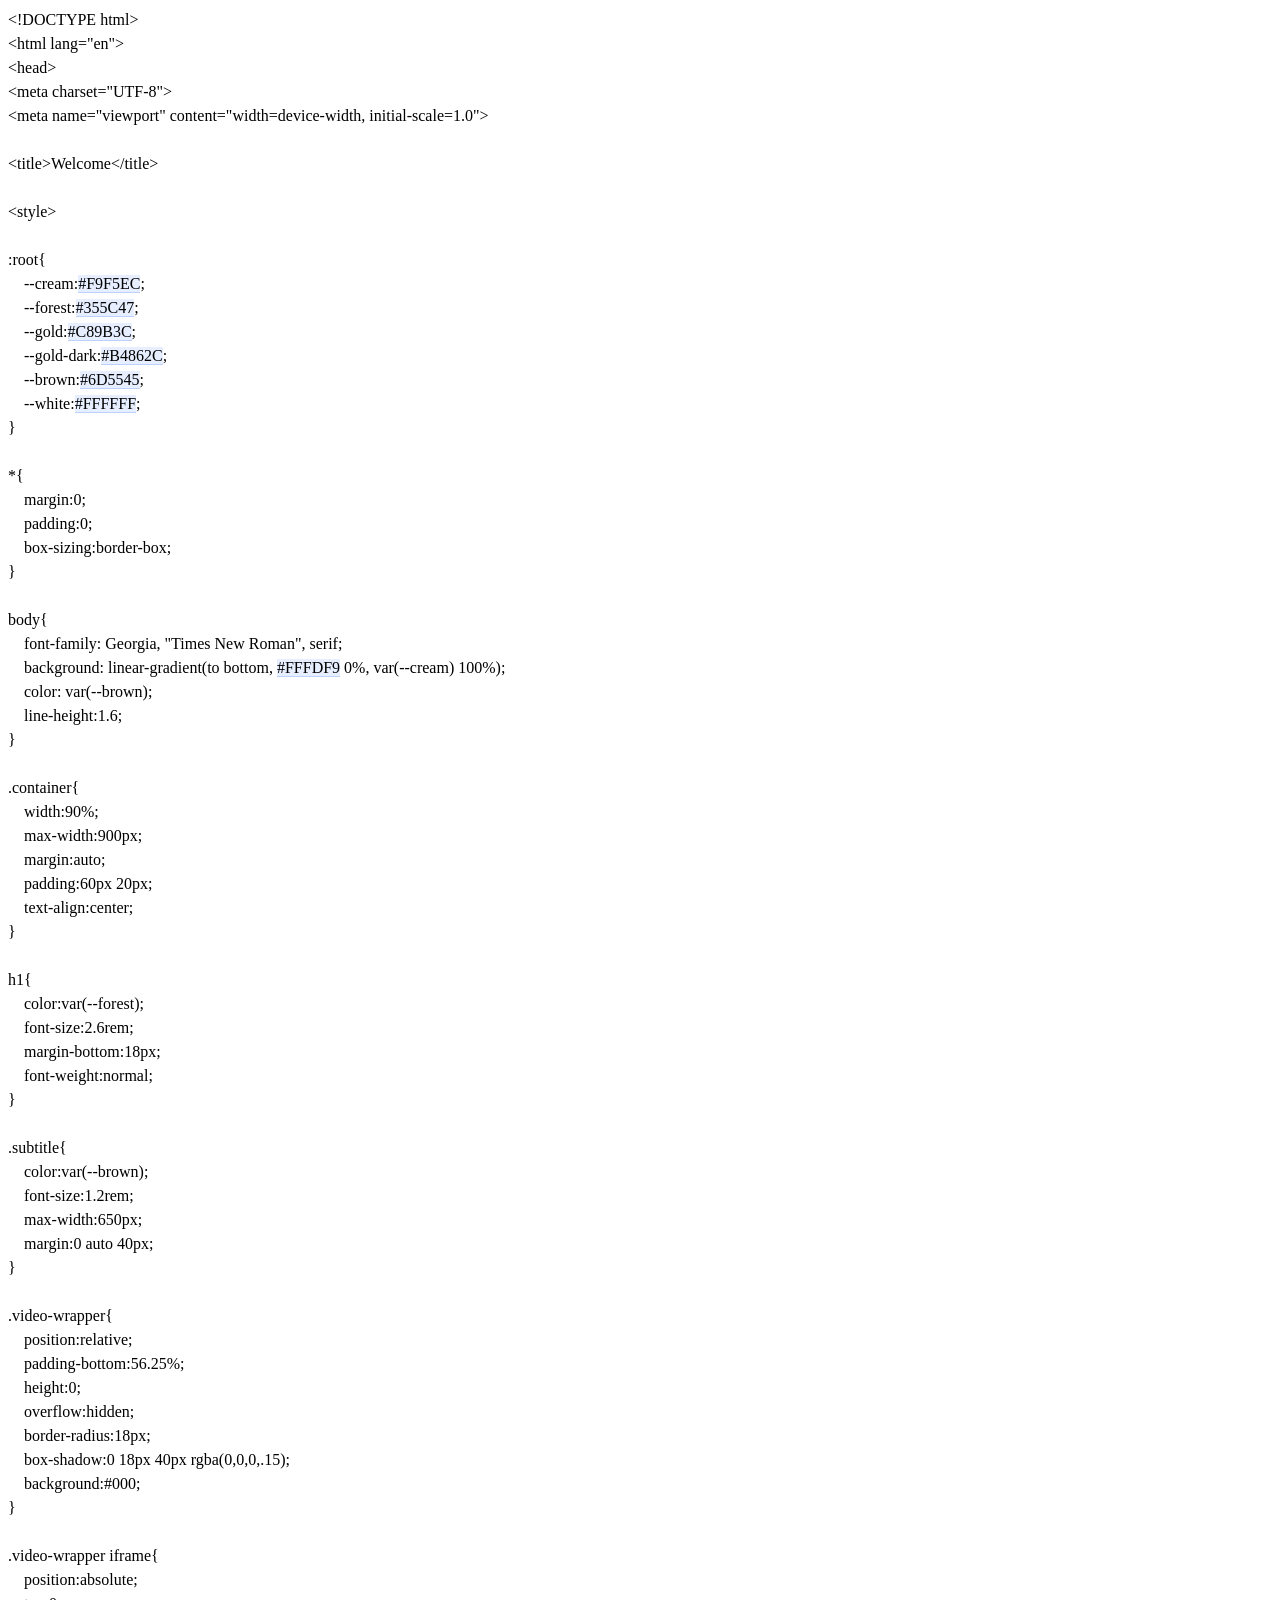
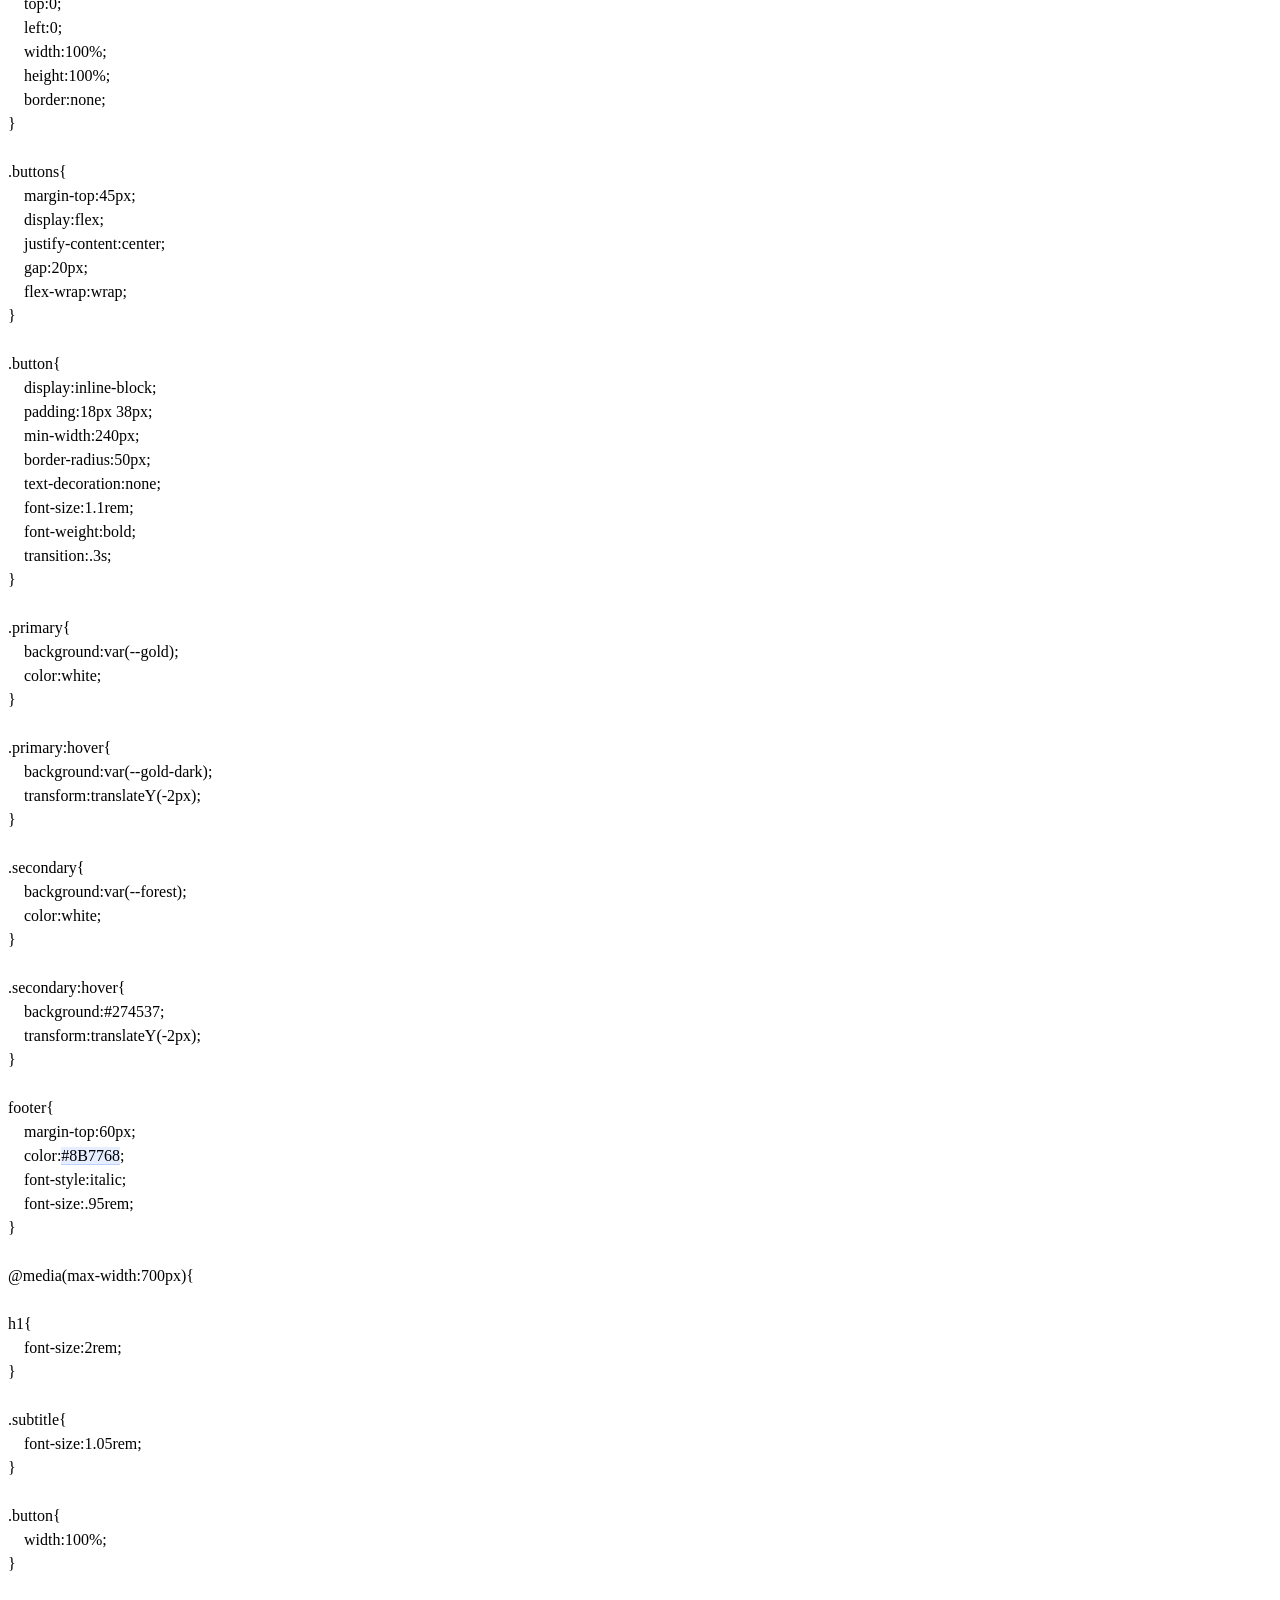
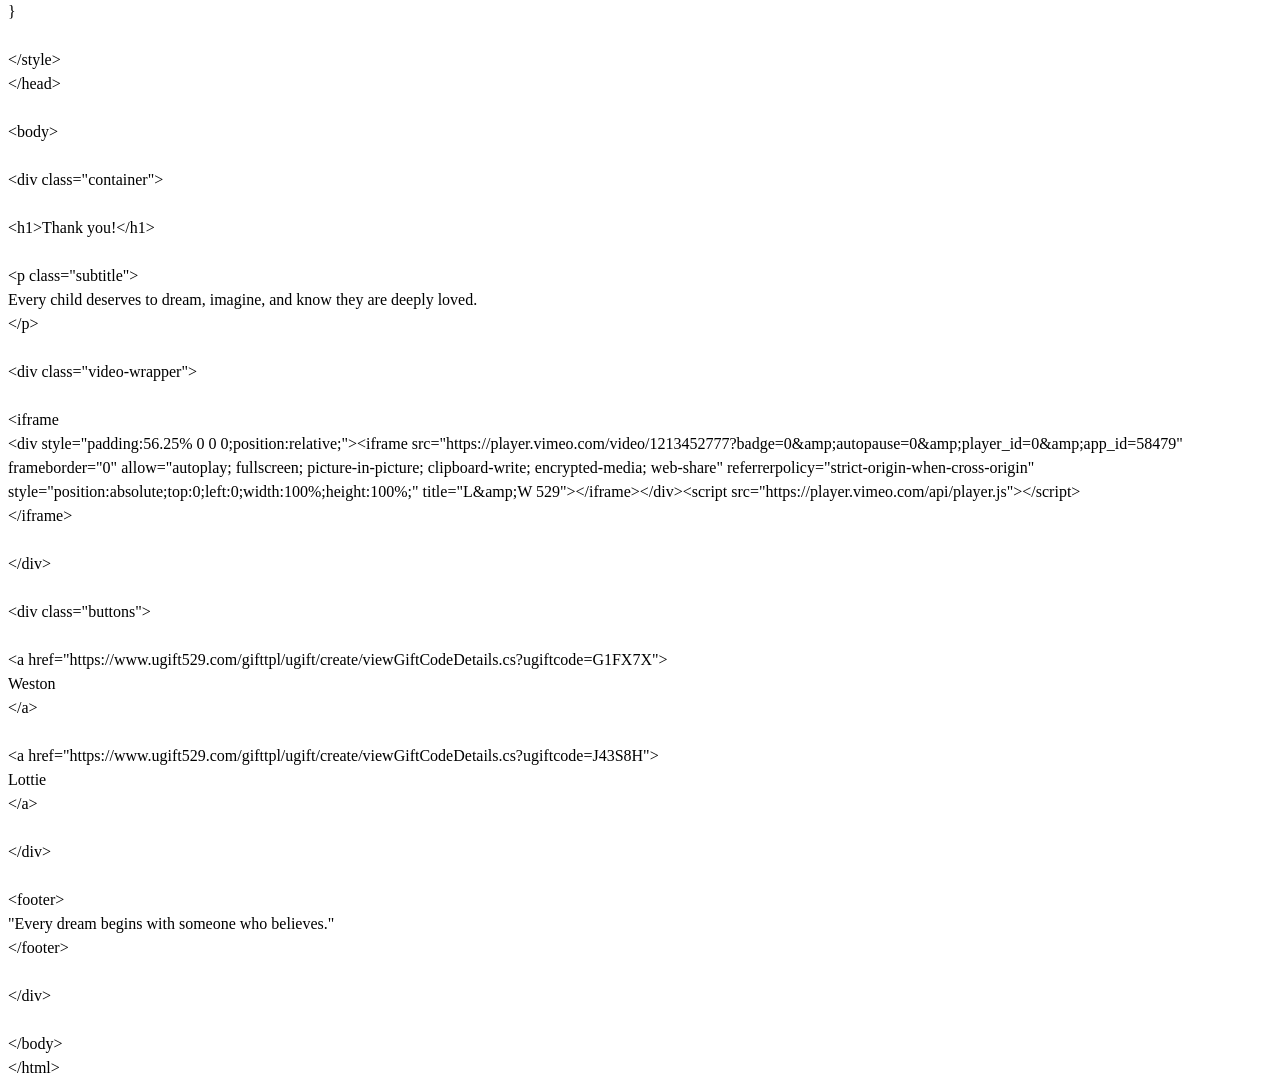
==== Index.html @ 1600d568 "Add files via upload" ====
<!DOCTYPE html>
<html>
  <head>
    <meta charset="utf-8" />
    <title>529 Website</title>
    <style>
:root{--sn-stylekit-neutral-color: #72767e;--sn-stylekit-neutral-contrast-color: #ffffff;--sn-stylekit-info-color: #086dd6;--sn-stylekit-info-color-darkened: #065cb5;--sn-stylekit-info-contrast-color: #ffffff;--sn-stylekit-info-backdrop-color: #2b6fcf0f;--sn-stylekit-success-color: #007662;--sn-stylekit-success-contrast-color: #ffffff;--sn-stylekit-warning-color: #ebad00;--sn-stylekit-warning-contrast-color: #ffffff;--sn-stylekit-danger-color: #cc2128;--sn-stylekit-danger-contrast-color: #ffffff;--sn-stylekit-danger-light-color: #f9e4e5;--sn-stylekit-shadow-color: #c8c8c8;--sn-stylekit-background-color: #ffffff;--sn-stylekit-border-color: #dfe1e4;--sn-stylekit-foreground-color: #19191c;--sn-stylekit-contrast-background-color: rgba(244, 245, 247, 1);--sn-stylekit-contrast-foreground-color: #2e2e2e;--sn-stylekit-contrast-border-color: #e3e3e3;--sn-stylekit-secondary-background-color: #eeeff1;--sn-stylekit-secondary-foreground-color: #2e2e2e;--sn-stylekit-secondary-border-color: #e3e3e3;--sn-stylekit-secondary-contrast-background-color: #e3e3e3;--sn-stylekit-secondary-contrast-foreground-color: #2e2e2e;--sn-stylekit-secondary-contrast-border-color: #a2a2a2;--sn-stylekit-editor-background-color: var(--sn-stylekit-background-color);--sn-stylekit-editor-foreground-color: var(--sn-stylekit-foreground-color);--sn-stylekit-paragraph-text-color: #454545;--sn-stylekit-input-placeholder-color: #a8a8a8;--sn-stylekit-input-border-color: #e3e3e3;--sn-stylekit-scrollbar-thumb-color: #dfdfdf;--sn-stylekit-scrollbar-track-border-color: #e7e7e7;--sn-stylekit-theme-type: light;--sn-stylekit-theme-name: sn-light;--sn-stylekit-passive-color-0: #515357;--sn-stylekit-passive-color-1: #72767e;--sn-stylekit-passive-color-2: #bbbec4;--sn-stylekit-passive-color-3: #dfe1e4;--sn-stylekit-passive-color-4: #eeeff1;--sn-stylekit-passive-color-4-opacity-variant: #bbbec43d;--sn-stylekit-passive-color-5: #f4f5f7;--sn-stylekit-passive-color-6: #e5e5e5;--sn-stylekit-passive-color-super-light: #f9f9f9;--sn-stylekit-accessory-tint-color-1: #086dd6;--sn-stylekit-accessory-tint-color-2: #ea6595;--sn-stylekit-accessory-tint-color-3: #ebad00;--sn-stylekit-accessory-tint-color-4: #7049cf;--sn-stylekit-accessory-tint-color-5: #1aa772;--sn-stylekit-accessory-tint-color-6: #f28c52}
:root{--lexical-list-left-margin: 16px;--checkbox-size: 18px}@media screen and (max-width: 450px){:root{--checkbox-size: 26px}}@media screen and (max-width: 768px){:root{--lexical-list-left-margin: 20px}}.ios-web{--lexical-list-left-margin: 24px}.monospace-font{--lexical-list-left-margin: 42px}.Lexical__ol1{padding:0;margin:0;margin-left:var(--lexical-list-left-margin);list-style-position:outside}.Lexical__ol1.Lexical__rtl{margin-left:0;margin-right:var(--lexical-list-left-margin)}.Lexical__ol2{padding:0;margin:0;margin-left:var(--lexical-list-left-margin);list-style-position:outside}.Lexical__ol2.Lexical__rtl{margin-left:0;margin-right:var(--lexical-list-left-margin)}.Lexical__ol3{padding:0;margin:0;margin-left:var(--lexical-list-left-margin);list-style-position:outside}.Lexical__ol3.Lexical__rtl{margin-left:0;margin-right:var(--lexical-list-left-margin)}.Lexical__ol4{padding:0;margin:0;margin-left:var(--lexical-list-left-margin);list-style-position:outside}.Lexical__ol4.Lexical__rtl{margin-left:0;margin-right:var(--lexical-list-left-margin)}.Lexical__ol5{padding:0;margin:0;margin-left:var(--lexical-list-left-margin);list-style-position:outside}.Lexical__ol5.Lexical__rtl{margin-left:0;margin-right:var(--lexical-list-left-margin)}.Lexical__ol2{list-style-type:upper-alpha}.Lexical__ol3{list-style-type:lower-alpha}.Lexical__ol4{list-style-type:upper-roman}.Lexical__ol5{list-style-type:lower-roman}.Lexical__ul{padding:0;margin:0;margin-left:var(--lexical-list-left-margin);list-style-position:outside}.Lexical__ul.Lexical__rtl{margin-left:0;margin-right:var(--lexical-list-left-margin)}.Lexical__checkList{margin-left:0}.Lexical__nestedListItem .Lexical__checkList{margin-left:16px}.Lexical__listItem{margin:0 0px}.Lexical__listItemChecked,.Lexical__listItemUnchecked{position:relative;padding-left:calc(var(--checkbox-size) + .5rem);padding-right:calc(var(--checkbox-size) + .5rem);list-style-type:none;outline:none;vertical-align:middle;--line-height: calc(var(--checkbox-size) + 0.375rem);line-height:var(--line-height)}@media screen and (max-width: 450px){.Lexical__listItemChecked:not(:last-child),.Lexical__listItemUnchecked:not(:last-child){margin-bottom:.15rem}}.Lexical__listItemChecked:focus,.Lexical__listItemChecked:focus-within,.Lexical__listItemUnchecked:focus,.Lexical__listItemUnchecked:focus-within{outline:none;box-shadow:none}.Lexical__listItemChecked{text-decoration:line-through;opacity:.4}.Lexical__listItemUnchecked:before,.Lexical__listItemChecked:before{content:"";width:var(--checkbox-size);height:var(--checkbox-size);left:0;top:calc(var(--line-height)/2);transform:translateY(-50%);cursor:pointer;background-size:cover;position:absolute}.Lexical__listItemUnchecked[dir=rtl]:before,.Lexical__listItemChecked[dir=rtl]:before{left:auto;right:0}.Lexical__listItemUnchecked:before{border:1px solid #999;border-radius:2px}.Lexical__listItemChecked:before{border:1px solid var(--sn-stylekit-info-color);border-radius:2px;background-color:var(--sn-stylekit-info-color);background-repeat:no-repeat}.Lexical__listItemChecked:after{content:"";cursor:pointer;background-image:url("data:image/svg+xml,%3Csvg%20viewBox%3D%220%200%2020%2020%22%20fill%3D%22white%22%20xmlns%3D%22http%3A%2F%2Fwww.w3.org%2F2000%2Fsvg%22%3E%3Cpath%20d%3D%22M17.5001%205.83345L7.50008%2015.8334L2.91675%2011.2501L4.09175%2010.0751L7.50008%2013.4751L16.3251%204.65845L17.5001%205.83345Z%22%2F%3E%3C%2Fsvg%3E%0A");background-repeat:no-repeat;position:absolute;left:0;--top: calc(var(--line-height) / 2);top:var(--top);transform:translateY(-50%);display:block;width:var(--checkbox-size);height:var(--checkbox-size)}.Lexical__nestedListItem{list-style-type:none}.Lexical__nestedListItem.Lexical__listItemUnchecked{padding-left:0}.Lexical__nestedListItem:before,.Lexical__nestedListItem:after{display:none}.Lexical__ltr{text-align:left}.Lexical__rtl{text-align:right}.Lexical__code{white-space:pre}.Lexical__paragraph{margin:0;position:relative}.Lexical__quote{margin:0;margin-left:20px;margin-bottom:10px;color:var(--sn-stylekit-passive-color-1);border-left-color:var(--sn-stylekit-passive-color-1);border-left-width:4px;border-left-style:solid;padding-left:16px}.Lexical__quote.Lexical__rtl{margin-left:0;margin-right:20px;border-left-color:rgba(0,0,0,0);border-right-color:var(--sn-stylekit-passive-color-1);border-right-width:4px;border-right-style:solid;padding-right:16px}.Lexical__h1{font-size:1.625rem;color:var(--sn-stylekit-editor-foreground-color);font-weight:700;margin:0}.Lexical__h2{font-size:1.375rem;color:var(--sn-stylekit-editor-foreground-color);font-weight:700;margin:0}.Lexical__h3{font-size:1.1875rem;font-weight:700;margin:0}.Lexical__textBold{font-weight:bold}.Lexical__textItalic{font-style:italic}.Lexical__textUnderline{text-decoration:underline}.Lexical__textStrikethrough{text-decoration:line-through}.Lexical__textUnderlineStrikethrough{text-decoration:underline line-through}.Lexical__textSubscript{font-size:.8em;vertical-align:sub !important}.Lexical__textSuperscript{font-size:.8em;vertical-align:super}.Lexical__textCode{background-color:var(--sn-stylekit-secondary-background-color);color:var(--sn-stylekit-info-color);padding:5px;border-radius:5px;font-family:Menlo,Consolas,Monaco,monospace;font-size:85%}.Lexical__hashtag{background-color:rgba(88,144,255,.15);border-bottom:1px solid rgba(88,144,255,.3)}.Lexical__link{color:var(--sn-stylekit-info-color);text-decoration:none}.Lexical__link:hover{text-decoration:underline}.Lexical__code{background-color:var(--sn-stylekit-contrast-background-color);font-family:var(--sn-stylekit-monospace-font),monospace;display:block;padding:1.25rem 1.35rem;margin:.5rem 0;tab-size:2;overflow-x:auto;position:relative;border-radius:.25rem}.Collapsible__container .Lexical__code{background-color:var(--sn-stylekit-background-color);border:1px solid var(--sn-stylekit-contrast-border-color)}.Lexical__table{border-collapse:collapse;border-spacing:0;max-width:100%;overflow-y:scroll;table-layout:fixed;width:calc(100% - 25px);margin:.5rem 0;color:var(--sn-stylekit-contrast-foreground-color)}.Lexical__tableSelection *::selection{background-color:rgba(0,0,0,0) !important}.Lexical__tableSelected{outline:2px solid #3c84f4}.Lexical__tableCell{border:1px solid var(--sn-stylekit-border-color);min-width:75px;vertical-align:top;text-align:start;padding:6px 8px;position:relative;cursor:default;outline:none}.Lexical__tableCellSortedIndicator{display:block;opacity:.5;position:absolute;bottom:0;left:0;width:100%;height:4px;background-color:#999}.Lexical__tableCellResizer{position:absolute;right:-4px;height:100%;width:8px;cursor:ew-resize;z-index:10;top:0}.Lexical__tableCellHeader{background-color:var(--sn-stylekit-contrast-background-color);border-color:var(--sn-stylekit-contrast-border-color);text-align:start}.Lexical__tableCellSelected{background-color:#c9dbf0}.Lexical__tableCellPrimarySelected{border:2px solid #3c84f4;display:block;height:calc(100% - 2px);position:absolute;width:calc(100% - 2px);left:-1px;top:-1px;z-index:2}.Lexical__tableCellEditing{box-shadow:0 0 5px rgba(0,0,0,.4);border-radius:3px}.Lexical__tableCellResizeRuler{display:block;position:absolute;width:1px;background-color:#3c84f4;height:100%;top:0}.Lexical__tableCellActionButtonContainer{display:block;right:5px;top:6px;position:absolute;z-index:4;width:20px;height:20px}.Lexical__tableCellActionButton{background-color:#eee;display:block;border:0;border-radius:20px;width:20px;height:20px;color:#222;cursor:pointer}.Lexical__tableCellActionButton:hover{background-color:#ddd}.Lexical__characterLimit{display:inline;background-color:#fbb !important}.Lexical__tokenComment{color:#708090}.Lexical__tokenPunctuation{color:#999}.Lexical__tokenProperty{color:#905}.Lexical__tokenSelector{color:#690}.Lexical__tokenOperator{color:#9a6e3a}.Lexical__tokenAttr{color:#07a}.Lexical__tokenVariable{color:#e90}.Lexical__tokenFunction{color:#dd4a68}.Lexical__mark{background:rgba(255,212,0,.14);border-bottom:2px solid rgba(255,212,0,.3);padding-bottom:2px}.Lexical__markOverlap{background:rgba(255,212,0,.3);border-bottom:2px solid rgba(255,212,0,.7)}.Lexical__mark.selected{background:rgba(255,212,0,.5);border-bottom:2px solid #ffd400}.Lexical__markOverlap.selected{background:rgba(255,212,0,.7);border-bottom:2px solid rgba(255,212,0,.7)}.Lexical__embedBlock{user-select:none}.embedBlockFocused{outline:2px solid var(--sn-stylekit-info-color)}.Lexical__blockCursor{display:block;pointer-events:none;position:absolute}.Lexical__blockCursor:after{content:"";display:block;position:absolute;top:-2px;width:20px;border-top:1px solid var(--sn-stylekit-editor-foreground-color);animation:CursorBlink 1.1s steps(2, start) infinite}@keyframes CursorBlink{to{visibility:hidden}}
.Lexical__listItemUnchecked,.Lexical__listItemChecked{min-height:18px;margin-bottom:4px}.Lexical__table{margin:10px 0}
    </style>
  </head>
  <body style="--font-size: 1rem; --line-height: 1.5; font-size: var(--font-size); line-height: var(--line-height);">
    <p class="Lexical__paragraph"><span style="white-space: pre-wrap;">&lt;!DOCTYPE html&gt;</span></p><p class="Lexical__paragraph"><span style="white-space: pre-wrap;">&lt;html lang="en"&gt;</span></p><p class="Lexical__paragraph"><span style="white-space: pre-wrap;">&lt;head&gt;</span></p><p class="Lexical__paragraph"><span style="white-space: pre-wrap;">&lt;meta charset="UTF-8"&gt;</span></p><p class="Lexical__paragraph"><span style="white-space: pre-wrap;">&lt;meta name="viewport" content="width=device-width, initial-scale=1.0"&gt;</span></p><p class="Lexical__paragraph"><br></p><p class="Lexical__paragraph"><span style="white-space: pre-wrap;">&lt;title&gt;Welcome&lt;/title&gt;</span></p><p class="Lexical__paragraph"><br></p><p class="Lexical__paragraph"><span style="white-space: pre-wrap;">&lt;style&gt;</span></p><p class="Lexical__paragraph"><br></p><p class="Lexical__paragraph"><span style="white-space: pre-wrap;">:root{</span></p><p class="Lexical__paragraph"><span style="white-space: pre-wrap;">    --cream:</span><span class="Lexical__hashtag" style="white-space: pre-wrap;">#F9F5EC</span><span style="white-space: pre-wrap;">;</span></p><p class="Lexical__paragraph"><span style="white-space: pre-wrap;">    --forest:</span><span class="Lexical__hashtag" style="white-space: pre-wrap;">#355C47</span><span style="white-space: pre-wrap;">;</span></p><p class="Lexical__paragraph"><span style="white-space: pre-wrap;">    --gold:</span><span class="Lexical__hashtag" style="white-space: pre-wrap;">#C89B3C</span><span style="white-space: pre-wrap;">;</span></p><p class="Lexical__paragraph"><span style="white-space: pre-wrap;">    --gold-dark:</span><span class="Lexical__hashtag" style="white-space: pre-wrap;">#B4862C</span><span style="white-space: pre-wrap;">;</span></p><p class="Lexical__paragraph"><span style="white-space: pre-wrap;">    --brown:</span><span class="Lexical__hashtag" style="white-space: pre-wrap;">#6D5545</span><span style="white-space: pre-wrap;">;</span></p><p class="Lexical__paragraph"><span style="white-space: pre-wrap;">    --white:</span><span class="Lexical__hashtag" style="white-space: pre-wrap;">#FFFFFF</span><span style="white-space: pre-wrap;">;</span></p><p class="Lexical__paragraph"><span style="white-space: pre-wrap;">}</span></p><p class="Lexical__paragraph"><br></p><p class="Lexical__paragraph"><span style="white-space: pre-wrap;">*{</span></p><p class="Lexical__paragraph"><span style="white-space: pre-wrap;">    margin:0;</span></p><p class="Lexical__paragraph"><span style="white-space: pre-wrap;">    padding:0;</span></p><p class="Lexical__paragraph"><span style="white-space: pre-wrap;">    box-sizing:border-box;</span></p><p class="Lexical__paragraph"><span style="white-space: pre-wrap;">}</span></p><p class="Lexical__paragraph"><br></p><p class="Lexical__paragraph"><span style="white-space: pre-wrap;">body{</span></p><p class="Lexical__paragraph"><span style="white-space: pre-wrap;">    font-family: Georgia, "Times New Roman", serif;</span></p><p class="Lexical__paragraph"><span style="white-space: pre-wrap;">    background: linear-gradient(to bottom, </span><span class="Lexical__hashtag" style="white-space: pre-wrap;">#FFFDF9</span><span style="white-space: pre-wrap;"> 0%, var(--cream) 100%);</span></p><p class="Lexical__paragraph"><span style="white-space: pre-wrap;">    color: var(--brown);</span></p><p class="Lexical__paragraph"><span style="white-space: pre-wrap;">    line-height:1.6;</span></p><p class="Lexical__paragraph"><span style="white-space: pre-wrap;">}</span></p><p class="Lexical__paragraph"><br></p><p class="Lexical__paragraph"><span style="white-space: pre-wrap;">.container{</span></p><p class="Lexical__paragraph"><span style="white-space: pre-wrap;">    width:90%;</span></p><p class="Lexical__paragraph"><span style="white-space: pre-wrap;">    max-width:900px;</span></p><p class="Lexical__paragraph"><span style="white-space: pre-wrap;">    margin:auto;</span></p><p class="Lexical__paragraph"><span style="white-space: pre-wrap;">    padding:60px 20px;</span></p><p class="Lexical__paragraph"><span style="white-space: pre-wrap;">    text-align:center;</span></p><p class="Lexical__paragraph"><span style="white-space: pre-wrap;">}</span></p><p class="Lexical__paragraph"><br></p><p class="Lexical__paragraph"><span style="white-space: pre-wrap;">h1{</span></p><p class="Lexical__paragraph"><span style="white-space: pre-wrap;">    color:var(--forest);</span></p><p class="Lexical__paragraph"><span style="white-space: pre-wrap;">    font-size:2.6rem;</span></p><p class="Lexical__paragraph"><span style="white-space: pre-wrap;">    margin-bottom:18px;</span></p><p class="Lexical__paragraph"><span style="white-space: pre-wrap;">    font-weight:normal;</span></p><p class="Lexical__paragraph"><span style="white-space: pre-wrap;">}</span></p><p class="Lexical__paragraph"><br></p><p class="Lexical__paragraph"><span style="white-space: pre-wrap;">.subtitle{</span></p><p class="Lexical__paragraph"><span style="white-space: pre-wrap;">    color:var(--brown);</span></p><p class="Lexical__paragraph"><span style="white-space: pre-wrap;">    font-size:1.2rem;</span></p><p class="Lexical__paragraph"><span style="white-space: pre-wrap;">    max-width:650px;</span></p><p class="Lexical__paragraph"><span style="white-space: pre-wrap;">    margin:0 auto 40px;</span></p><p class="Lexical__paragraph"><span style="white-space: pre-wrap;">}</span></p><p class="Lexical__paragraph"><br></p><p class="Lexical__paragraph"><span style="white-space: pre-wrap;">.video-wrapper{</span></p><p class="Lexical__paragraph"><span style="white-space: pre-wrap;">    position:relative;</span></p><p class="Lexical__paragraph"><span style="white-space: pre-wrap;">    padding-bottom:56.25%;</span></p><p class="Lexical__paragraph"><span style="white-space: pre-wrap;">    height:0;</span></p><p class="Lexical__paragraph"><span style="white-space: pre-wrap;">    overflow:hidden;</span></p><p class="Lexical__paragraph"><span style="white-space: pre-wrap;">    border-radius:18px;</span></p><p class="Lexical__paragraph"><span style="white-space: pre-wrap;">    box-shadow:0 18px 40px rgba(0,0,0,.15);</span></p><p class="Lexical__paragraph"><span style="white-space: pre-wrap;">    background:#000;</span></p><p class="Lexical__paragraph"><span style="white-space: pre-wrap;">}</span></p><p class="Lexical__paragraph"><br></p><p class="Lexical__paragraph"><span style="white-space: pre-wrap;">.video-wrapper iframe{</span></p><p class="Lexical__paragraph"><span style="white-space: pre-wrap;">    position:absolute;</span></p><p class="Lexical__paragraph"><span style="white-space: pre-wrap;">    top:0;</span></p><p class="Lexical__paragraph"><span style="white-space: pre-wrap;">    left:0;</span></p><p class="Lexical__paragraph"><span style="white-space: pre-wrap;">    width:100%;</span></p><p class="Lexical__paragraph"><span style="white-space: pre-wrap;">    height:100%;</span></p><p class="Lexical__paragraph"><span style="white-space: pre-wrap;">    border:none;</span></p><p class="Lexical__paragraph"><span style="white-space: pre-wrap;">}</span></p><p class="Lexical__paragraph"><br></p><p class="Lexical__paragraph"><span style="white-space: pre-wrap;">.buttons{</span></p><p class="Lexical__paragraph"><span style="white-space: pre-wrap;">    margin-top:45px;</span></p><p class="Lexical__paragraph"><span style="white-space: pre-wrap;">    display:flex;</span></p><p class="Lexical__paragraph"><span style="white-space: pre-wrap;">    justify-content:center;</span></p><p class="Lexical__paragraph"><span style="white-space: pre-wrap;">    gap:20px;</span></p><p class="Lexical__paragraph"><span style="white-space: pre-wrap;">    flex-wrap:wrap;</span></p><p class="Lexical__paragraph"><span style="white-space: pre-wrap;">}</span></p><p class="Lexical__paragraph"><br></p><p class="Lexical__paragraph"><span style="white-space: pre-wrap;">.button{</span></p><p class="Lexical__paragraph"><span style="white-space: pre-wrap;">    display:inline-block;</span></p><p class="Lexical__paragraph"><span style="white-space: pre-wrap;">    padding:18px 38px;</span></p><p class="Lexical__paragraph"><span style="white-space: pre-wrap;">    min-width:240px;</span></p><p class="Lexical__paragraph"><span style="white-space: pre-wrap;">    border-radius:50px;</span></p><p class="Lexical__paragraph"><span style="white-space: pre-wrap;">    text-decoration:none;</span></p><p class="Lexical__paragraph"><span style="white-space: pre-wrap;">    font-size:1.1rem;</span></p><p class="Lexical__paragraph"><span style="white-space: pre-wrap;">    font-weight:bold;</span></p><p class="Lexical__paragraph"><span style="white-space: pre-wrap;">    transition:.3s;</span></p><p class="Lexical__paragraph"><span style="white-space: pre-wrap;">}</span></p><p class="Lexical__paragraph"><br></p><p class="Lexical__paragraph"><span style="white-space: pre-wrap;">.primary{</span></p><p class="Lexical__paragraph"><span style="white-space: pre-wrap;">    background:var(--gold);</span></p><p class="Lexical__paragraph"><span style="white-space: pre-wrap;">    color:white;</span></p><p class="Lexical__paragraph"><span style="white-space: pre-wrap;">}</span></p><p class="Lexical__paragraph"><br></p><p class="Lexical__paragraph"><span style="white-space: pre-wrap;">.primary:hover{</span></p><p class="Lexical__paragraph"><span style="white-space: pre-wrap;">    background:var(--gold-dark);</span></p><p class="Lexical__paragraph"><span style="white-space: pre-wrap;">    transform:translateY(-2px);</span></p><p class="Lexical__paragraph"><span style="white-space: pre-wrap;">}</span></p><p class="Lexical__paragraph"><br></p><p class="Lexical__paragraph"><span style="white-space: pre-wrap;">.secondary{</span></p><p class="Lexical__paragraph"><span style="white-space: pre-wrap;">    background:var(--forest);</span></p><p class="Lexical__paragraph"><span style="white-space: pre-wrap;">    color:white;</span></p><p class="Lexical__paragraph"><span style="white-space: pre-wrap;">}</span></p><p class="Lexical__paragraph"><br></p><p class="Lexical__paragraph"><span style="white-space: pre-wrap;">.secondary:hover{</span></p><p class="Lexical__paragraph"><span style="white-space: pre-wrap;">    background:#274537;</span></p><p class="Lexical__paragraph"><span style="white-space: pre-wrap;">    transform:translateY(-2px);</span></p><p class="Lexical__paragraph"><span style="white-space: pre-wrap;">}</span></p><p class="Lexical__paragraph"><br></p><p class="Lexical__paragraph"><span style="white-space: pre-wrap;">footer{</span></p><p class="Lexical__paragraph"><span style="white-space: pre-wrap;">    margin-top:60px;</span></p><p class="Lexical__paragraph"><span style="white-space: pre-wrap;">    color:</span><span class="Lexical__hashtag" style="white-space: pre-wrap;">#8B7768</span><span style="white-space: pre-wrap;">;</span></p><p class="Lexical__paragraph"><span style="white-space: pre-wrap;">    font-style:italic;</span></p><p class="Lexical__paragraph"><span style="white-space: pre-wrap;">    font-size:.95rem;</span></p><p class="Lexical__paragraph"><span style="white-space: pre-wrap;">}</span></p><p class="Lexical__paragraph"><br></p><p class="Lexical__paragraph"><span style="white-space: pre-wrap;">@media(max-width:700px){</span></p><p class="Lexical__paragraph"><br></p><p class="Lexical__paragraph"><span style="white-space: pre-wrap;">h1{</span></p><p class="Lexical__paragraph"><span style="white-space: pre-wrap;">    font-size:2rem;</span></p><p class="Lexical__paragraph"><span style="white-space: pre-wrap;">}</span></p><p class="Lexical__paragraph"><br></p><p class="Lexical__paragraph"><span style="white-space: pre-wrap;">.subtitle{</span></p><p class="Lexical__paragraph"><span style="white-space: pre-wrap;">    font-size:1.05rem;</span></p><p class="Lexical__paragraph"><span style="white-space: pre-wrap;">}</span></p><p class="Lexical__paragraph"><br></p><p class="Lexical__paragraph"><span style="white-space: pre-wrap;">.button{</span></p><p class="Lexical__paragraph"><span style="white-space: pre-wrap;">    width:100%;</span></p><p class="Lexical__paragraph"><span style="white-space: pre-wrap;">}</span></p><p class="Lexical__paragraph"><br></p><p class="Lexical__paragraph"><span style="white-space: pre-wrap;">}</span></p><p class="Lexical__paragraph"><br></p><p class="Lexical__paragraph"><span style="white-space: pre-wrap;">&lt;/style&gt;</span></p><p class="Lexical__paragraph"><span style="white-space: pre-wrap;">&lt;/head&gt;</span></p><p class="Lexical__paragraph"><br></p><p class="Lexical__paragraph"><span style="white-space: pre-wrap;">&lt;body&gt;</span></p><p class="Lexical__paragraph"><br></p><p class="Lexical__paragraph"><span style="white-space: pre-wrap;">&lt;div class="container"&gt;</span></p><p class="Lexical__paragraph"><br></p><p class="Lexical__paragraph"><span style="white-space: pre-wrap;">&lt;h1&gt;Thank you!&lt;/h1&gt;</span></p><p class="Lexical__paragraph"><br></p><p class="Lexical__paragraph"><span style="white-space: pre-wrap;">&lt;p class="subtitle"&gt;</span></p><p class="Lexical__paragraph"><span style="white-space: pre-wrap;">Every child deserves to dream, imagine, and know they are deeply loved.</span></p><p class="Lexical__paragraph"><span style="white-space: pre-wrap;">&lt;/p&gt;</span></p><p class="Lexical__paragraph"><br></p><p class="Lexical__paragraph"><span style="white-space: pre-wrap;">&lt;div class="video-wrapper"&gt;</span></p><p class="Lexical__paragraph"><br></p><p class="Lexical__paragraph"><span style="white-space: pre-wrap;">&lt;iframe</span></p><p class="Lexical__paragraph"><span style="white-space: pre-wrap;">&lt;div style="padding:56.25% 0 0 0;position:relative;"&gt;&lt;iframe src="https://player.vimeo.com/video/1213452777?badge=0&amp;amp;autopause=0&amp;amp;player_id=0&amp;amp;app_id=58479" frameborder="0" allow="autoplay; fullscreen; picture-in-picture; clipboard-write; encrypted-media; web-share" referrerpolicy="strict-origin-when-cross-origin" style="position:absolute;top:0;left:0;width:100%;height:100%;" title="L&amp;amp;W 529"&gt;&lt;/iframe&gt;&lt;/div&gt;&lt;script src="https://player.vimeo.com/api/player.js"&gt;&lt;/script&gt;</span></p><p class="Lexical__paragraph"><span style="white-space: pre-wrap;">&lt;/iframe&gt;</span></p><p class="Lexical__paragraph"><br></p><p class="Lexical__paragraph"><span style="white-space: pre-wrap;">&lt;/div&gt;</span></p><p class="Lexical__paragraph"><br></p><p class="Lexical__paragraph"><span style="white-space: pre-wrap;">&lt;div class="buttons"&gt;</span></p><p class="Lexical__paragraph"><br></p><p class="Lexical__paragraph"><span style="white-space: pre-wrap;">&lt;a href="https://www.ugift529.com/gifttpl/ugift/create/viewGiftCodeDetails.cs?ugiftcode=G1FX7X"&gt;</span></p><p class="Lexical__paragraph"><span style="white-space: pre-wrap;">Weston</span></p><p class="Lexical__paragraph"><span style="white-space: pre-wrap;">&lt;/a&gt;</span></p><p class="Lexical__paragraph"><br></p><p class="Lexical__paragraph"><span style="white-space: pre-wrap;">&lt;a href="https://www.ugift529.com/gifttpl/ugift/create/viewGiftCodeDetails.cs?ugiftcode=J43S8H"&gt;</span></p><p class="Lexical__paragraph"><span style="white-space: pre-wrap;">Lottie</span></p><p class="Lexical__paragraph"><span style="white-space: pre-wrap;">&lt;/a&gt;</span></p><p class="Lexical__paragraph"><br></p><p class="Lexical__paragraph"><span style="white-space: pre-wrap;">&lt;/div&gt;</span></p><p class="Lexical__paragraph"><br></p><p class="Lexical__paragraph"><span style="white-space: pre-wrap;">&lt;footer&gt;</span></p><p class="Lexical__paragraph"><span style="white-space: pre-wrap;">"Every dream begins with someone who believes."</span></p><p class="Lexical__paragraph"><span style="white-space: pre-wrap;">&lt;/footer&gt;</span></p><p class="Lexical__paragraph"><br></p><p class="Lexical__paragraph"><span style="white-space: pre-wrap;">&lt;/div&gt;</span></p><p class="Lexical__paragraph"><br></p><p class="Lexical__paragraph"><span style="white-space: pre-wrap;">&lt;/body&gt;</span></p><p class="Lexical__paragraph"><span style="white-space: pre-wrap;">&lt;/html&gt;</span></p>
  </body>
</html>
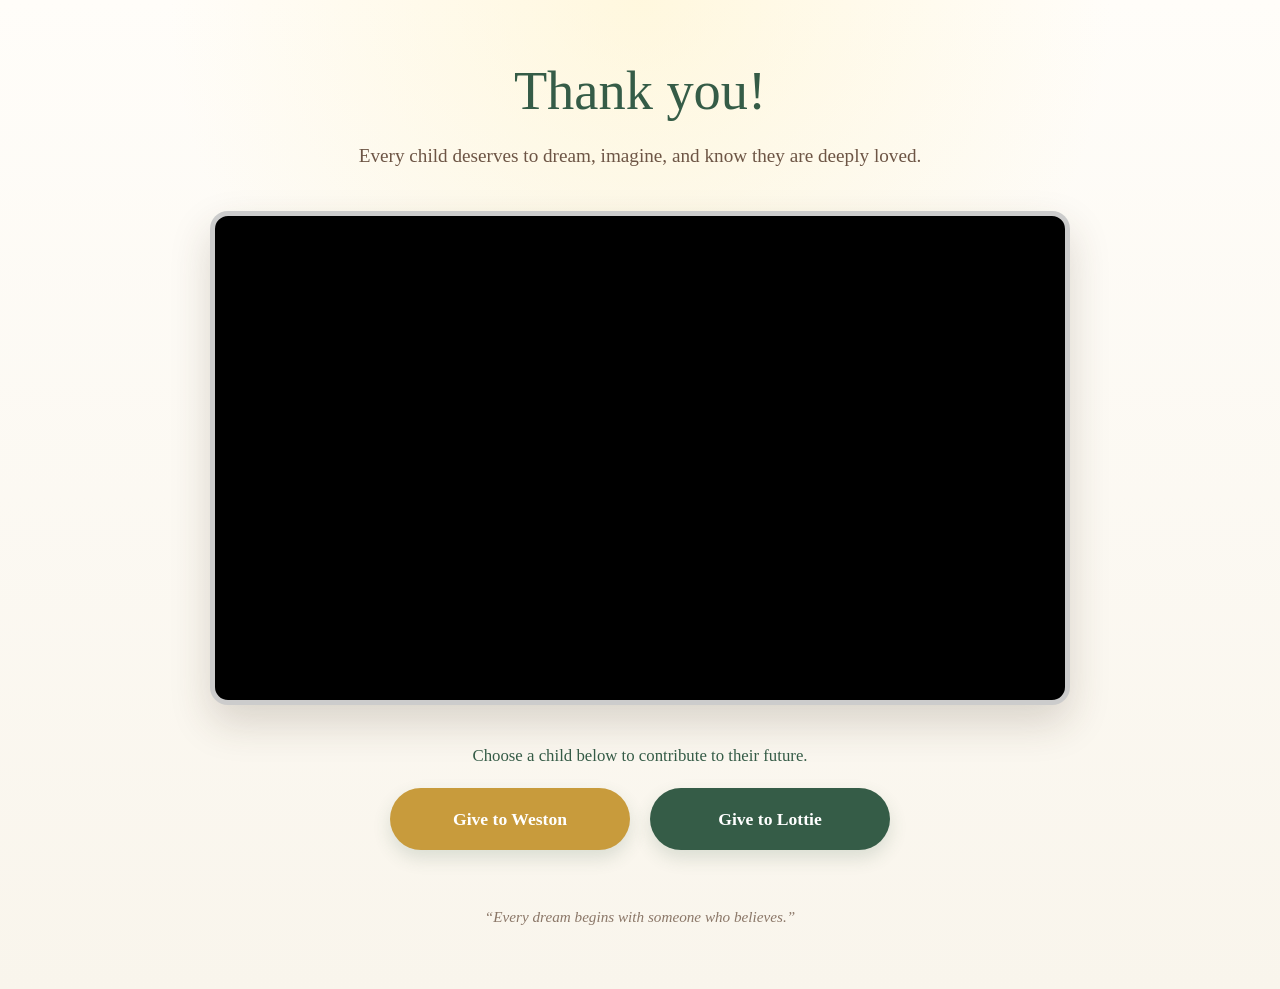
==== commit e6738893: "Update Index.html" ====
--- a/Index.html
+++ b/Index.html
@@ -1,15 +1,218 @@
 <!DOCTYPE html>
-<html>
-  <head>
-    <meta charset="utf-8" />
-    <title>529 Website</title>
+<html lang="en">
+<head>
+    <meta charset="UTF-8">
+    <meta name="viewport" content="width=device-width, initial-scale=1.0">
+
+    <title>Thank You</title>
+
     <style>
-:root{--sn-stylekit-neutral-color: #72767e;--sn-stylekit-neutral-contrast-color: #ffffff;--sn-stylekit-info-color: #086dd6;--sn-stylekit-info-color-darkened: #065cb5;--sn-stylekit-info-contrast-color: #ffffff;--sn-stylekit-info-backdrop-color: #2b6fcf0f;--sn-stylekit-success-color: #007662;--sn-stylekit-success-contrast-color: #ffffff;--sn-stylekit-warning-color: #ebad00;--sn-stylekit-warning-contrast-color: #ffffff;--sn-stylekit-danger-color: #cc2128;--sn-stylekit-danger-contrast-color: #ffffff;--sn-stylekit-danger-light-color: #f9e4e5;--sn-stylekit-shadow-color: #c8c8c8;--sn-stylekit-background-color: #ffffff;--sn-stylekit-border-color: #dfe1e4;--sn-stylekit-foreground-color: #19191c;--sn-stylekit-contrast-background-color: rgba(244, 245, 247, 1);--sn-stylekit-contrast-foreground-color: #2e2e2e;--sn-stylekit-contrast-border-color: #e3e3e3;--sn-stylekit-secondary-background-color: #eeeff1;--sn-stylekit-secondary-foreground-color: #2e2e2e;--sn-stylekit-secondary-border-color: #e3e3e3;--sn-stylekit-secondary-contrast-background-color: #e3e3e3;--sn-stylekit-secondary-contrast-foreground-color: #2e2e2e;--sn-stylekit-secondary-contrast-border-color: #a2a2a2;--sn-stylekit-editor-background-color: var(--sn-stylekit-background-color);--sn-stylekit-editor-foreground-color: var(--sn-stylekit-foreground-color);--sn-stylekit-paragraph-text-color: #454545;--sn-stylekit-input-placeholder-color: #a8a8a8;--sn-stylekit-input-border-color: #e3e3e3;--sn-stylekit-scrollbar-thumb-color: #dfdfdf;--sn-stylekit-scrollbar-track-border-color: #e7e7e7;--sn-stylekit-theme-type: light;--sn-stylekit-theme-name: sn-light;--sn-stylekit-passive-color-0: #515357;--sn-stylekit-passive-color-1: #72767e;--sn-stylekit-passive-color-2: #bbbec4;--sn-stylekit-passive-color-3: #dfe1e4;--sn-stylekit-passive-color-4: #eeeff1;--sn-stylekit-passive-color-4-opacity-variant: #bbbec43d;--sn-stylekit-passive-color-5: #f4f5f7;--sn-stylekit-passive-color-6: #e5e5e5;--sn-stylekit-passive-color-super-light: #f9f9f9;--sn-stylekit-accessory-tint-color-1: #086dd6;--sn-stylekit-accessory-tint-color-2: #ea6595;--sn-stylekit-accessory-tint-color-3: #ebad00;--sn-stylekit-accessory-tint-color-4: #7049cf;--sn-stylekit-accessory-tint-color-5: #1aa772;--sn-stylekit-accessory-tint-color-6: #f28c52}
-:root{--lexical-list-left-margin: 16px;--checkbox-size: 18px}@media screen and (max-width: 450px){:root{--checkbox-size: 26px}}@media screen and (max-width: 768px){:root{--lexical-list-left-margin: 20px}}.ios-web{--lexical-list-left-margin: 24px}.monospace-font{--lexical-list-left-margin: 42px}.Lexical__ol1{padding:0;margin:0;margin-left:var(--lexical-list-left-margin);list-style-position:outside}.Lexical__ol1.Lexical__rtl{margin-left:0;margin-right:var(--lexical-list-left-margin)}.Lexical__ol2{padding:0;margin:0;margin-left:var(--lexical-list-left-margin);list-style-position:outside}.Lexical__ol2.Lexical__rtl{margin-left:0;margin-right:var(--lexical-list-left-margin)}.Lexical__ol3{padding:0;margin:0;margin-left:var(--lexical-list-left-margin);list-style-position:outside}.Lexical__ol3.Lexical__rtl{margin-left:0;margin-right:var(--lexical-list-left-margin)}.Lexical__ol4{padding:0;margin:0;margin-left:var(--lexical-list-left-margin);list-style-position:outside}.Lexical__ol4.Lexical__rtl{margin-left:0;margin-right:var(--lexical-list-left-margin)}.Lexical__ol5{padding:0;margin:0;margin-left:var(--lexical-list-left-margin);list-style-position:outside}.Lexical__ol5.Lexical__rtl{margin-left:0;margin-right:var(--lexical-list-left-margin)}.Lexical__ol2{list-style-type:upper-alpha}.Lexical__ol3{list-style-type:lower-alpha}.Lexical__ol4{list-style-type:upper-roman}.Lexical__ol5{list-style-type:lower-roman}.Lexical__ul{padding:0;margin:0;margin-left:var(--lexical-list-left-margin);list-style-position:outside}.Lexical__ul.Lexical__rtl{margin-left:0;margin-right:var(--lexical-list-left-margin)}.Lexical__checkList{margin-left:0}.Lexical__nestedListItem .Lexical__checkList{margin-left:16px}.Lexical__listItem{margin:0 0px}.Lexical__listItemChecked,.Lexical__listItemUnchecked{position:relative;padding-left:calc(var(--checkbox-size) + .5rem);padding-right:calc(var(--checkbox-size) + .5rem);list-style-type:none;outline:none;vertical-align:middle;--line-height: calc(var(--checkbox-size) + 0.375rem);line-height:var(--line-height)}@media screen and (max-width: 450px){.Lexical__listItemChecked:not(:last-child),.Lexical__listItemUnchecked:not(:last-child){margin-bottom:.15rem}}.Lexical__listItemChecked:focus,.Lexical__listItemChecked:focus-within,.Lexical__listItemUnchecked:focus,.Lexical__listItemUnchecked:focus-within{outline:none;box-shadow:none}.Lexical__listItemChecked{text-decoration:line-through;opacity:.4}.Lexical__listItemUnchecked:before,.Lexical__listItemChecked:before{content:"";width:var(--checkbox-size);height:var(--checkbox-size);left:0;top:calc(var(--line-height)/2);transform:translateY(-50%);cursor:pointer;background-size:cover;position:absolute}.Lexical__listItemUnchecked[dir=rtl]:before,.Lexical__listItemChecked[dir=rtl]:before{left:auto;right:0}.Lexical__listItemUnchecked:before{border:1px solid #999;border-radius:2px}.Lexical__listItemChecked:before{border:1px solid var(--sn-stylekit-info-color);border-radius:2px;background-color:var(--sn-stylekit-info-color);background-repeat:no-repeat}.Lexical__listItemChecked:after{content:"";cursor:pointer;background-image:url("data:image/svg+xml,%3Csvg%20viewBox%3D%220%200%2020%2020%22%20fill%3D%22white%22%20xmlns%3D%22http%3A%2F%2Fwww.w3.org%2F2000%2Fsvg%22%3E%3Cpath%20d%3D%22M17.5001%205.83345L7.50008%2015.8334L2.91675%2011.2501L4.09175%2010.0751L7.50008%2013.4751L16.3251%204.65845L17.5001%205.83345Z%22%2F%3E%3C%2Fsvg%3E%0A");background-repeat:no-repeat;position:absolute;left:0;--top: calc(var(--line-height) / 2);top:var(--top);transform:translateY(-50%);display:block;width:var(--checkbox-size);height:var(--checkbox-size)}.Lexical__nestedListItem{list-style-type:none}.Lexical__nestedListItem.Lexical__listItemUnchecked{padding-left:0}.Lexical__nestedListItem:before,.Lexical__nestedListItem:after{display:none}.Lexical__ltr{text-align:left}.Lexical__rtl{text-align:right}.Lexical__code{white-space:pre}.Lexical__paragraph{margin:0;position:relative}.Lexical__quote{margin:0;margin-left:20px;margin-bottom:10px;color:var(--sn-stylekit-passive-color-1);border-left-color:var(--sn-stylekit-passive-color-1);border-left-width:4px;border-left-style:solid;padding-left:16px}.Lexical__quote.Lexical__rtl{margin-left:0;margin-right:20px;border-left-color:rgba(0,0,0,0);border-right-color:var(--sn-stylekit-passive-color-1);border-right-width:4px;border-right-style:solid;padding-right:16px}.Lexical__h1{font-size:1.625rem;color:var(--sn-stylekit-editor-foreground-color);font-weight:700;margin:0}.Lexical__h2{font-size:1.375rem;color:var(--sn-stylekit-editor-foreground-color);font-weight:700;margin:0}.Lexical__h3{font-size:1.1875rem;font-weight:700;margin:0}.Lexical__textBold{font-weight:bold}.Lexical__textItalic{font-style:italic}.Lexical__textUnderline{text-decoration:underline}.Lexical__textStrikethrough{text-decoration:line-through}.Lexical__textUnderlineStrikethrough{text-decoration:underline line-through}.Lexical__textSubscript{font-size:.8em;vertical-align:sub !important}.Lexical__textSuperscript{font-size:.8em;vertical-align:super}.Lexical__textCode{background-color:var(--sn-stylekit-secondary-background-color);color:var(--sn-stylekit-info-color);padding:5px;border-radius:5px;font-family:Menlo,Consolas,Monaco,monospace;font-size:85%}.Lexical__hashtag{background-color:rgba(88,144,255,.15);border-bottom:1px solid rgba(88,144,255,.3)}.Lexical__link{color:var(--sn-stylekit-info-color);text-decoration:none}.Lexical__link:hover{text-decoration:underline}.Lexical__code{background-color:var(--sn-stylekit-contrast-background-color);font-family:var(--sn-stylekit-monospace-font),monospace;display:block;padding:1.25rem 1.35rem;margin:.5rem 0;tab-size:2;overflow-x:auto;position:relative;border-radius:.25rem}.Collapsible__container .Lexical__code{background-color:var(--sn-stylekit-background-color);border:1px solid var(--sn-stylekit-contrast-border-color)}.Lexical__table{border-collapse:collapse;border-spacing:0;max-width:100%;overflow-y:scroll;table-layout:fixed;width:calc(100% - 25px);margin:.5rem 0;color:var(--sn-stylekit-contrast-foreground-color)}.Lexical__tableSelection *::selection{background-color:rgba(0,0,0,0) !important}.Lexical__tableSelected{outline:2px solid #3c84f4}.Lexical__tableCell{border:1px solid var(--sn-stylekit-border-color);min-width:75px;vertical-align:top;text-align:start;padding:6px 8px;position:relative;cursor:default;outline:none}.Lexical__tableCellSortedIndicator{display:block;opacity:.5;position:absolute;bottom:0;left:0;width:100%;height:4px;background-color:#999}.Lexical__tableCellResizer{position:absolute;right:-4px;height:100%;width:8px;cursor:ew-resize;z-index:10;top:0}.Lexical__tableCellHeader{background-color:var(--sn-stylekit-contrast-background-color);border-color:var(--sn-stylekit-contrast-border-color);text-align:start}.Lexical__tableCellSelected{background-color:#c9dbf0}.Lexical__tableCellPrimarySelected{border:2px solid #3c84f4;display:block;height:calc(100% - 2px);position:absolute;width:calc(100% - 2px);left:-1px;top:-1px;z-index:2}.Lexical__tableCellEditing{box-shadow:0 0 5px rgba(0,0,0,.4);border-radius:3px}.Lexical__tableCellResizeRuler{display:block;position:absolute;width:1px;background-color:#3c84f4;height:100%;top:0}.Lexical__tableCellActionButtonContainer{display:block;right:5px;top:6px;position:absolute;z-index:4;width:20px;height:20px}.Lexical__tableCellActionButton{background-color:#eee;display:block;border:0;border-radius:20px;width:20px;height:20px;color:#222;cursor:pointer}.Lexical__tableCellActionButton:hover{background-color:#ddd}.Lexical__characterLimit{display:inline;background-color:#fbb !important}.Lexical__tokenComment{color:#708090}.Lexical__tokenPunctuation{color:#999}.Lexical__tokenProperty{color:#905}.Lexical__tokenSelector{color:#690}.Lexical__tokenOperator{color:#9a6e3a}.Lexical__tokenAttr{color:#07a}.Lexical__tokenVariable{color:#e90}.Lexical__tokenFunction{color:#dd4a68}.Lexical__mark{background:rgba(255,212,0,.14);border-bottom:2px solid rgba(255,212,0,.3);padding-bottom:2px}.Lexical__markOverlap{background:rgba(255,212,0,.3);border-bottom:2px solid rgba(255,212,0,.7)}.Lexical__mark.selected{background:rgba(255,212,0,.5);border-bottom:2px solid #ffd400}.Lexical__markOverlap.selected{background:rgba(255,212,0,.7);border-bottom:2px solid rgba(255,212,0,.7)}.Lexical__embedBlock{user-select:none}.embedBlockFocused{outline:2px solid var(--sn-stylekit-info-color)}.Lexical__blockCursor{display:block;pointer-events:none;position:absolute}.Lexical__blockCursor:after{content:"";display:block;position:absolute;top:-2px;width:20px;border-top:1px solid var(--sn-stylekit-editor-foreground-color);animation:CursorBlink 1.1s steps(2, start) infinite}@keyframes CursorBlink{to{visibility:hidden}}
-.Lexical__listItemUnchecked,.Lexical__listItemChecked{min-height:18px;margin-bottom:4px}.Lexical__table{margin:10px 0}
+        :root {
+            --cream: #F9F5EC;
+            --forest: #355C47;
+            --forest-dark: #274537;
+            --gold: #C89B3C;
+            --gold-dark: #B4862C;
+            --brown: #6D5545;
+            --white: #FFFFFF;
+        }
+
+        * {
+            margin: 0;
+            padding: 0;
+            box-sizing: border-box;
+        }
+
+        body {
+            min-height: 100vh;
+            font-family: Georgia, "Times New Roman", serif;
+            background:
+                radial-gradient(
+                    circle at top,
+                    rgba(255, 241, 190, 0.45),
+                    transparent 40%
+                ),
+                linear-gradient(
+                    to bottom,
+                    #FFFDF9 0%,
+                    var(--cream) 100%
+                );
+            color: var(--brown);
+            line-height: 1.6;
+        }
+
+        .container {
+            width: 90%;
+            max-width: 900px;
+            margin: 0 auto;
+            padding: 60px 20px;
+            text-align: center;
+        }
+
+        h1 {
+            color: var(--forest);
+            font-size: clamp(2.2rem, 6vw, 3.4rem);
+            font-weight: normal;
+            line-height: 1.15;
+            margin-bottom: 18px;
+        }
+
+        .subtitle {
+            max-width: 650px;
+            margin: 0 auto 40px;
+            color: var(--brown);
+            font-size: 1.2rem;
+        }
+
+        .video-wrapper {
+            position: relative;
+            width: 100%;
+            padding-bottom: 56.25%;
+            height: 0;
+            overflow: hidden;
+            background: #000;
+            border: 5px solid rgba(255, 255, 255, 0.8);
+            border-radius: 18px;
+            box-shadow: 0 18px 40px rgba(66, 49, 35, 0.18);
+        }
+
+        .video-wrapper iframe {
+            position: absolute;
+            inset: 0;
+            width: 100%;
+            height: 100%;
+            border: 0;
+        }
+
+        .button-intro {
+            margin-top: 38px;
+            color: var(--forest);
+            font-size: 1.05rem;
+        }
+
+        .buttons {
+            display: flex;
+            justify-content: center;
+            gap: 20px;
+            flex-wrap: wrap;
+            margin-top: 18px;
+        }
+
+        .button {
+            display: inline-block;
+            min-width: 240px;
+            padding: 17px 38px;
+            border-radius: 50px;
+            color: var(--white);
+            font-size: 1.1rem;
+            font-weight: bold;
+            text-decoration: none;
+            box-shadow: 0 8px 18px rgba(53, 92, 71, 0.16);
+            transition:
+                transform 0.2s ease,
+                background-color 0.2s ease,
+                box-shadow 0.2s ease;
+        }
+
+        .button:hover {
+            transform: translateY(-2px);
+            box-shadow: 0 12px 24px rgba(53, 92, 71, 0.22);
+        }
+
+        .button:focus-visible {
+            outline: 3px solid var(--gold);
+            outline-offset: 4px;
+        }
+
+        .primary {
+            background: var(--gold);
+        }
+
+        .primary:hover {
+            background: var(--gold-dark);
+        }
+
+        .secondary {
+            background: var(--forest);
+        }
+
+        .secondary:hover {
+            background: var(--forest-dark);
+        }
+
+        footer {
+            margin-top: 55px;
+            color: #8B7768;
+            font-size: 0.95rem;
+            font-style: italic;
+        }
+
+        @media (max-width: 700px) {
+            .container {
+                width: 94%;
+                padding: 40px 12px;
+            }
+
+            .subtitle {
+                font-size: 1.05rem;
+                margin-bottom: 30px;
+            }
+
+            .buttons {
+                gap: 14px;
+            }
+
+            .button {
+                width: 100%;
+                min-width: 0;
+            }
+        }
     </style>
-  </head>
-  <body style="--font-size: 1rem; --line-height: 1.5; font-size: var(--font-size); line-height: var(--line-height);">
-    <p class="Lexical__paragraph"><span style="white-space: pre-wrap;">&lt;!DOCTYPE html&gt;</span></p><p class="Lexical__paragraph"><span style="white-space: pre-wrap;">&lt;html lang="en"&gt;</span></p><p class="Lexical__paragraph"><span style="white-space: pre-wrap;">&lt;head&gt;</span></p><p class="Lexical__paragraph"><span style="white-space: pre-wrap;">&lt;meta charset="UTF-8"&gt;</span></p><p class="Lexical__paragraph"><span style="white-space: pre-wrap;">&lt;meta name="viewport" content="width=device-width, initial-scale=1.0"&gt;</span></p><p class="Lexical__paragraph"><br></p><p class="Lexical__paragraph"><span style="white-space: pre-wrap;">&lt;title&gt;Welcome&lt;/title&gt;</span></p><p class="Lexical__paragraph"><br></p><p class="Lexical__paragraph"><span style="white-space: pre-wrap;">&lt;style&gt;</span></p><p class="Lexical__paragraph"><br></p><p class="Lexical__paragraph"><span style="white-space: pre-wrap;">:root{</span></p><p class="Lexical__paragraph"><span style="white-space: pre-wrap;">    --cream:</span><span class="Lexical__hashtag" style="white-space: pre-wrap;">#F9F5EC</span><span style="white-space: pre-wrap;">;</span></p><p class="Lexical__paragraph"><span style="white-space: pre-wrap;">    --forest:</span><span class="Lexical__hashtag" style="white-space: pre-wrap;">#355C47</span><span style="white-space: pre-wrap;">;</span></p><p class="Lexical__paragraph"><span style="white-space: pre-wrap;">    --gold:</span><span class="Lexical__hashtag" style="white-space: pre-wrap;">#C89B3C</span><span style="white-space: pre-wrap;">;</span></p><p class="Lexical__paragraph"><span style="white-space: pre-wrap;">    --gold-dark:</span><span class="Lexical__hashtag" style="white-space: pre-wrap;">#B4862C</span><span style="white-space: pre-wrap;">;</span></p><p class="Lexical__paragraph"><span style="white-space: pre-wrap;">    --brown:</span><span class="Lexical__hashtag" style="white-space: pre-wrap;">#6D5545</span><span style="white-space: pre-wrap;">;</span></p><p class="Lexical__paragraph"><span style="white-space: pre-wrap;">    --white:</span><span class="Lexical__hashtag" style="white-space: pre-wrap;">#FFFFFF</span><span style="white-space: pre-wrap;">;</span></p><p class="Lexical__paragraph"><span style="white-space: pre-wrap;">}</span></p><p class="Lexical__paragraph"><br></p><p class="Lexical__paragraph"><span style="white-space: pre-wrap;">*{</span></p><p class="Lexical__paragraph"><span style="white-space: pre-wrap;">    margin:0;</span></p><p class="Lexical__paragraph"><span style="white-space: pre-wrap;">    padding:0;</span></p><p class="Lexical__paragraph"><span style="white-space: pre-wrap;">    box-sizing:border-box;</span></p><p class="Lexical__paragraph"><span style="white-space: pre-wrap;">}</span></p><p class="Lexical__paragraph"><br></p><p class="Lexical__paragraph"><span style="white-space: pre-wrap;">body{</span></p><p class="Lexical__paragraph"><span style="white-space: pre-wrap;">    font-family: Georgia, "Times New Roman", serif;</span></p><p class="Lexical__paragraph"><span style="white-space: pre-wrap;">    background: linear-gradient(to bottom, </span><span class="Lexical__hashtag" style="white-space: pre-wrap;">#FFFDF9</span><span style="white-space: pre-wrap;"> 0%, var(--cream) 100%);</span></p><p class="Lexical__paragraph"><span style="white-space: pre-wrap;">    color: var(--brown);</span></p><p class="Lexical__paragraph"><span style="white-space: pre-wrap;">    line-height:1.6;</span></p><p class="Lexical__paragraph"><span style="white-space: pre-wrap;">}</span></p><p class="Lexical__paragraph"><br></p><p class="Lexical__paragraph"><span style="white-space: pre-wrap;">.container{</span></p><p class="Lexical__paragraph"><span style="white-space: pre-wrap;">    width:90%;</span></p><p class="Lexical__paragraph"><span style="white-space: pre-wrap;">    max-width:900px;</span></p><p class="Lexical__paragraph"><span style="white-space: pre-wrap;">    margin:auto;</span></p><p class="Lexical__paragraph"><span style="white-space: pre-wrap;">    padding:60px 20px;</span></p><p class="Lexical__paragraph"><span style="white-space: pre-wrap;">    text-align:center;</span></p><p class="Lexical__paragraph"><span style="white-space: pre-wrap;">}</span></p><p class="Lexical__paragraph"><br></p><p class="Lexical__paragraph"><span style="white-space: pre-wrap;">h1{</span></p><p class="Lexical__paragraph"><span style="white-space: pre-wrap;">    color:var(--forest);</span></p><p class="Lexical__paragraph"><span style="white-space: pre-wrap;">    font-size:2.6rem;</span></p><p class="Lexical__paragraph"><span style="white-space: pre-wrap;">    margin-bottom:18px;</span></p><p class="Lexical__paragraph"><span style="white-space: pre-wrap;">    font-weight:normal;</span></p><p class="Lexical__paragraph"><span style="white-space: pre-wrap;">}</span></p><p class="Lexical__paragraph"><br></p><p class="Lexical__paragraph"><span style="white-space: pre-wrap;">.subtitle{</span></p><p class="Lexical__paragraph"><span style="white-space: pre-wrap;">    color:var(--brown);</span></p><p class="Lexical__paragraph"><span style="white-space: pre-wrap;">    font-size:1.2rem;</span></p><p class="Lexical__paragraph"><span style="white-space: pre-wrap;">    max-width:650px;</span></p><p class="Lexical__paragraph"><span style="white-space: pre-wrap;">    margin:0 auto 40px;</span></p><p class="Lexical__paragraph"><span style="white-space: pre-wrap;">}</span></p><p class="Lexical__paragraph"><br></p><p class="Lexical__paragraph"><span style="white-space: pre-wrap;">.video-wrapper{</span></p><p class="Lexical__paragraph"><span style="white-space: pre-wrap;">    position:relative;</span></p><p class="Lexical__paragraph"><span style="white-space: pre-wrap;">    padding-bottom:56.25%;</span></p><p class="Lexical__paragraph"><span style="white-space: pre-wrap;">    height:0;</span></p><p class="Lexical__paragraph"><span style="white-space: pre-wrap;">    overflow:hidden;</span></p><p class="Lexical__paragraph"><span style="white-space: pre-wrap;">    border-radius:18px;</span></p><p class="Lexical__paragraph"><span style="white-space: pre-wrap;">    box-shadow:0 18px 40px rgba(0,0,0,.15);</span></p><p class="Lexical__paragraph"><span style="white-space: pre-wrap;">    background:#000;</span></p><p class="Lexical__paragraph"><span style="white-space: pre-wrap;">}</span></p><p class="Lexical__paragraph"><br></p><p class="Lexical__paragraph"><span style="white-space: pre-wrap;">.video-wrapper iframe{</span></p><p class="Lexical__paragraph"><span style="white-space: pre-wrap;">    position:absolute;</span></p><p class="Lexical__paragraph"><span style="white-space: pre-wrap;">    top:0;</span></p><p class="Lexical__paragraph"><span style="white-space: pre-wrap;">    left:0;</span></p><p class="Lexical__paragraph"><span style="white-space: pre-wrap;">    width:100%;</span></p><p class="Lexical__paragraph"><span style="white-space: pre-wrap;">    height:100%;</span></p><p class="Lexical__paragraph"><span style="white-space: pre-wrap;">    border:none;</span></p><p class="Lexical__paragraph"><span style="white-space: pre-wrap;">}</span></p><p class="Lexical__paragraph"><br></p><p class="Lexical__paragraph"><span style="white-space: pre-wrap;">.buttons{</span></p><p class="Lexical__paragraph"><span style="white-space: pre-wrap;">    margin-top:45px;</span></p><p class="Lexical__paragraph"><span style="white-space: pre-wrap;">    display:flex;</span></p><p class="Lexical__paragraph"><span style="white-space: pre-wrap;">    justify-content:center;</span></p><p class="Lexical__paragraph"><span style="white-space: pre-wrap;">    gap:20px;</span></p><p class="Lexical__paragraph"><span style="white-space: pre-wrap;">    flex-wrap:wrap;</span></p><p class="Lexical__paragraph"><span style="white-space: pre-wrap;">}</span></p><p class="Lexical__paragraph"><br></p><p class="Lexical__paragraph"><span style="white-space: pre-wrap;">.button{</span></p><p class="Lexical__paragraph"><span style="white-space: pre-wrap;">    display:inline-block;</span></p><p class="Lexical__paragraph"><span style="white-space: pre-wrap;">    padding:18px 38px;</span></p><p class="Lexical__paragraph"><span style="white-space: pre-wrap;">    min-width:240px;</span></p><p class="Lexical__paragraph"><span style="white-space: pre-wrap;">    border-radius:50px;</span></p><p class="Lexical__paragraph"><span style="white-space: pre-wrap;">    text-decoration:none;</span></p><p class="Lexical__paragraph"><span style="white-space: pre-wrap;">    font-size:1.1rem;</span></p><p class="Lexical__paragraph"><span style="white-space: pre-wrap;">    font-weight:bold;</span></p><p class="Lexical__paragraph"><span style="white-space: pre-wrap;">    transition:.3s;</span></p><p class="Lexical__paragraph"><span style="white-space: pre-wrap;">}</span></p><p class="Lexical__paragraph"><br></p><p class="Lexical__paragraph"><span style="white-space: pre-wrap;">.primary{</span></p><p class="Lexical__paragraph"><span style="white-space: pre-wrap;">    background:var(--gold);</span></p><p class="Lexical__paragraph"><span style="white-space: pre-wrap;">    color:white;</span></p><p class="Lexical__paragraph"><span style="white-space: pre-wrap;">}</span></p><p class="Lexical__paragraph"><br></p><p class="Lexical__paragraph"><span style="white-space: pre-wrap;">.primary:hover{</span></p><p class="Lexical__paragraph"><span style="white-space: pre-wrap;">    background:var(--gold-dark);</span></p><p class="Lexical__paragraph"><span style="white-space: pre-wrap;">    transform:translateY(-2px);</span></p><p class="Lexical__paragraph"><span style="white-space: pre-wrap;">}</span></p><p class="Lexical__paragraph"><br></p><p class="Lexical__paragraph"><span style="white-space: pre-wrap;">.secondary{</span></p><p class="Lexical__paragraph"><span style="white-space: pre-wrap;">    background:var(--forest);</span></p><p class="Lexical__paragraph"><span style="white-space: pre-wrap;">    color:white;</span></p><p class="Lexical__paragraph"><span style="white-space: pre-wrap;">}</span></p><p class="Lexical__paragraph"><br></p><p class="Lexical__paragraph"><span style="white-space: pre-wrap;">.secondary:hover{</span></p><p class="Lexical__paragraph"><span style="white-space: pre-wrap;">    background:#274537;</span></p><p class="Lexical__paragraph"><span style="white-space: pre-wrap;">    transform:translateY(-2px);</span></p><p class="Lexical__paragraph"><span style="white-space: pre-wrap;">}</span></p><p class="Lexical__paragraph"><br></p><p class="Lexical__paragraph"><span style="white-space: pre-wrap;">footer{</span></p><p class="Lexical__paragraph"><span style="white-space: pre-wrap;">    margin-top:60px;</span></p><p class="Lexical__paragraph"><span style="white-space: pre-wrap;">    color:</span><span class="Lexical__hashtag" style="white-space: pre-wrap;">#8B7768</span><span style="white-space: pre-wrap;">;</span></p><p class="Lexical__paragraph"><span style="white-space: pre-wrap;">    font-style:italic;</span></p><p class="Lexical__paragraph"><span style="white-space: pre-wrap;">    font-size:.95rem;</span></p><p class="Lexical__paragraph"><span style="white-space: pre-wrap;">}</span></p><p class="Lexical__paragraph"><br></p><p class="Lexical__paragraph"><span style="white-space: pre-wrap;">@media(max-width:700px){</span></p><p class="Lexical__paragraph"><br></p><p class="Lexical__paragraph"><span style="white-space: pre-wrap;">h1{</span></p><p class="Lexical__paragraph"><span style="white-space: pre-wrap;">    font-size:2rem;</span></p><p class="Lexical__paragraph"><span style="white-space: pre-wrap;">}</span></p><p class="Lexical__paragraph"><br></p><p class="Lexical__paragraph"><span style="white-space: pre-wrap;">.subtitle{</span></p><p class="Lexical__paragraph"><span style="white-space: pre-wrap;">    font-size:1.05rem;</span></p><p class="Lexical__paragraph"><span style="white-space: pre-wrap;">}</span></p><p class="Lexical__paragraph"><br></p><p class="Lexical__paragraph"><span style="white-space: pre-wrap;">.button{</span></p><p class="Lexical__paragraph"><span style="white-space: pre-wrap;">    width:100%;</span></p><p class="Lexical__paragraph"><span style="white-space: pre-wrap;">}</span></p><p class="Lexical__paragraph"><br></p><p class="Lexical__paragraph"><span style="white-space: pre-wrap;">}</span></p><p class="Lexical__paragraph"><br></p><p class="Lexical__paragraph"><span style="white-space: pre-wrap;">&lt;/style&gt;</span></p><p class="Lexical__paragraph"><span style="white-space: pre-wrap;">&lt;/head&gt;</span></p><p class="Lexical__paragraph"><br></p><p class="Lexical__paragraph"><span style="white-space: pre-wrap;">&lt;body&gt;</span></p><p class="Lexical__paragraph"><br></p><p class="Lexical__paragraph"><span style="white-space: pre-wrap;">&lt;div class="container"&gt;</span></p><p class="Lexical__paragraph"><br></p><p class="Lexical__paragraph"><span style="white-space: pre-wrap;">&lt;h1&gt;Thank you!&lt;/h1&gt;</span></p><p class="Lexical__paragraph"><br></p><p class="Lexical__paragraph"><span style="white-space: pre-wrap;">&lt;p class="subtitle"&gt;</span></p><p class="Lexical__paragraph"><span style="white-space: pre-wrap;">Every child deserves to dream, imagine, and know they are deeply loved.</span></p><p class="Lexical__paragraph"><span style="white-space: pre-wrap;">&lt;/p&gt;</span></p><p class="Lexical__paragraph"><br></p><p class="Lexical__paragraph"><span style="white-space: pre-wrap;">&lt;div class="video-wrapper"&gt;</span></p><p class="Lexical__paragraph"><br></p><p class="Lexical__paragraph"><span style="white-space: pre-wrap;">&lt;iframe</span></p><p class="Lexical__paragraph"><span style="white-space: pre-wrap;">&lt;div style="padding:56.25% 0 0 0;position:relative;"&gt;&lt;iframe src="https://player.vimeo.com/video/1213452777?badge=0&amp;amp;autopause=0&amp;amp;player_id=0&amp;amp;app_id=58479" frameborder="0" allow="autoplay; fullscreen; picture-in-picture; clipboard-write; encrypted-media; web-share" referrerpolicy="strict-origin-when-cross-origin" style="position:absolute;top:0;left:0;width:100%;height:100%;" title="L&amp;amp;W 529"&gt;&lt;/iframe&gt;&lt;/div&gt;&lt;script src="https://player.vimeo.com/api/player.js"&gt;&lt;/script&gt;</span></p><p class="Lexical__paragraph"><span style="white-space: pre-wrap;">&lt;/iframe&gt;</span></p><p class="Lexical__paragraph"><br></p><p class="Lexical__paragraph"><span style="white-space: pre-wrap;">&lt;/div&gt;</span></p><p class="Lexical__paragraph"><br></p><p class="Lexical__paragraph"><span style="white-space: pre-wrap;">&lt;div class="buttons"&gt;</span></p><p class="Lexical__paragraph"><br></p><p class="Lexical__paragraph"><span style="white-space: pre-wrap;">&lt;a href="https://www.ugift529.com/gifttpl/ugift/create/viewGiftCodeDetails.cs?ugiftcode=G1FX7X"&gt;</span></p><p class="Lexical__paragraph"><span style="white-space: pre-wrap;">Weston</span></p><p class="Lexical__paragraph"><span style="white-space: pre-wrap;">&lt;/a&gt;</span></p><p class="Lexical__paragraph"><br></p><p class="Lexical__paragraph"><span style="white-space: pre-wrap;">&lt;a href="https://www.ugift529.com/gifttpl/ugift/create/viewGiftCodeDetails.cs?ugiftcode=J43S8H"&gt;</span></p><p class="Lexical__paragraph"><span style="white-space: pre-wrap;">Lottie</span></p><p class="Lexical__paragraph"><span style="white-space: pre-wrap;">&lt;/a&gt;</span></p><p class="Lexical__paragraph"><br></p><p class="Lexical__paragraph"><span style="white-space: pre-wrap;">&lt;/div&gt;</span></p><p class="Lexical__paragraph"><br></p><p class="Lexical__paragraph"><span style="white-space: pre-wrap;">&lt;footer&gt;</span></p><p class="Lexical__paragraph"><span style="white-space: pre-wrap;">"Every dream begins with someone who believes."</span></p><p class="Lexical__paragraph"><span style="white-space: pre-wrap;">&lt;/footer&gt;</span></p><p class="Lexical__paragraph"><br></p><p class="Lexical__paragraph"><span style="white-space: pre-wrap;">&lt;/div&gt;</span></p><p class="Lexical__paragraph"><br></p><p class="Lexical__paragraph"><span style="white-space: pre-wrap;">&lt;/body&gt;</span></p><p class="Lexical__paragraph"><span style="white-space: pre-wrap;">&lt;/html&gt;</span></p>
-  </body>
+</head>
+
+<body>
+    <main class="container">
+        <h1>Thank you!</h1>
+
+        <p class="subtitle">
+            Every child deserves to dream, imagine, and know they are deeply loved.
+        </p>
+
+        <div class="video-wrapper">
+            <iframe
+                src="https://player.vimeo.com/video/1213452777?badge=0&amp;autopause=0&amp;player_id=0&amp;app_id=58479"
+                title="A special message from Weston and Lottie"
+                allow="autoplay; fullscreen; picture-in-picture; clipboard-write; encrypted-media; web-share"
+                referrerpolicy="strict-origin-when-cross-origin"
+                allowfullscreen>
+            </iframe>
+        </div>
+
+        <p class="button-intro">
+            Choose a child below to contribute to their future.
+        </p>
+
+        <div class="buttons">
+            <a
+                href="https://www.ugift529.com/gifttpl/ugift/create/viewGiftCodeDetails.cs?ugiftcode=G1FX7X"
+                class="button primary"
+                target="_blank"
+                rel="noopener noreferrer">
+                Give to Weston
+            </a>
+
+            <a
+                href="https://www.ugift529.com/gifttpl/ugift/create/viewGiftCodeDetails.cs?ugiftcode=J43S8H"
+                class="button secondary"
+                target="_blank"
+                rel="noopener noreferrer">
+                Give to Lottie
+            </a>
+        </div>
+
+        <footer>
+            “Every dream begins with someone who believes.”
+        </footer>
+    </main>
+</body>
 </html>
